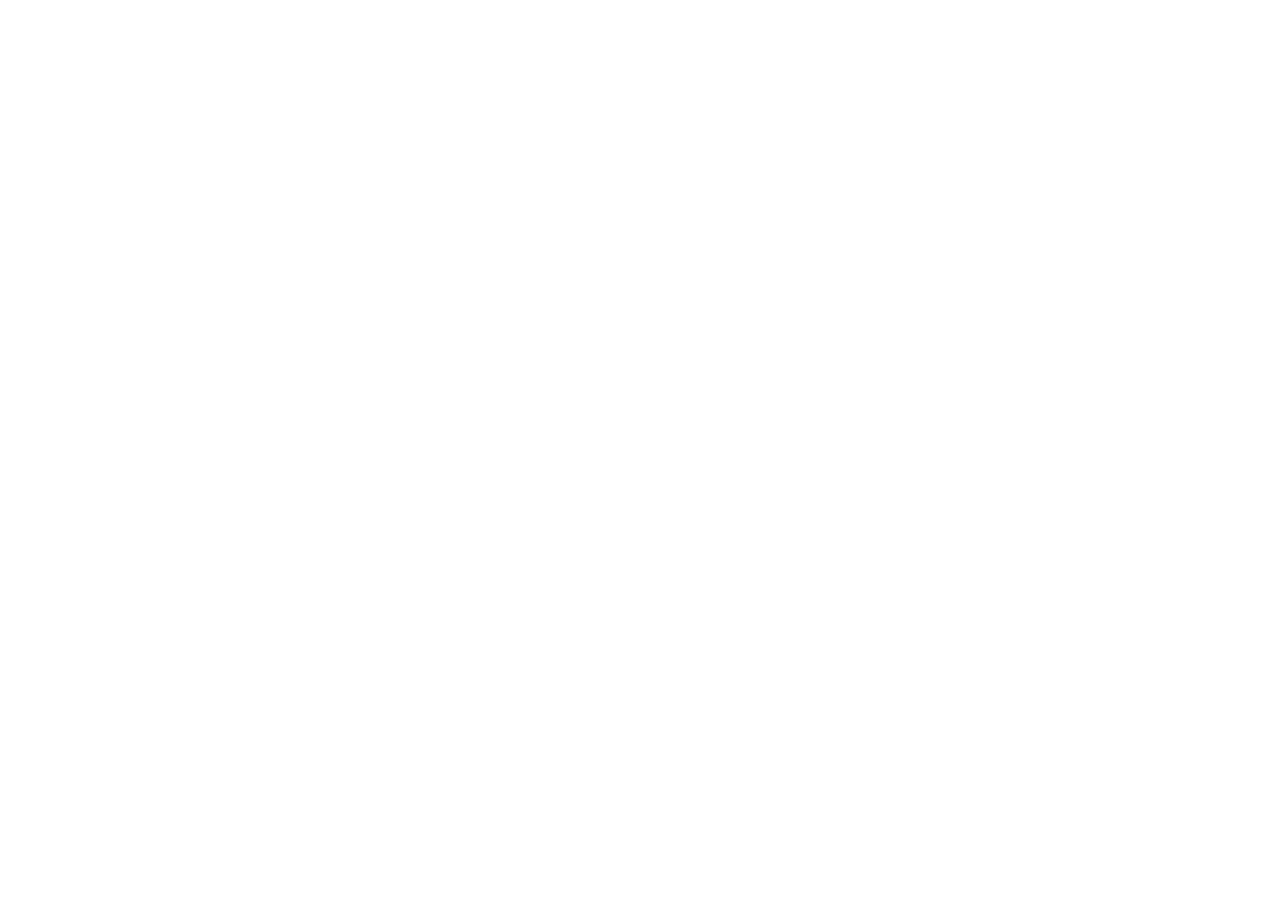
==== pages/PersonalProjects.html @ 025321ef "basic structure" ====
<!DOCTYPE html>
<html lang="en">

    <head>
        <meta charset ="UTF-8">
        <link rel = "stylesheet" href = "styles.css"/>
        <title>Jonathan | Personal Projects</title>
    </head>

    <body class = "personal">
        <div class = "page">
        </div>
    </body>

</html>
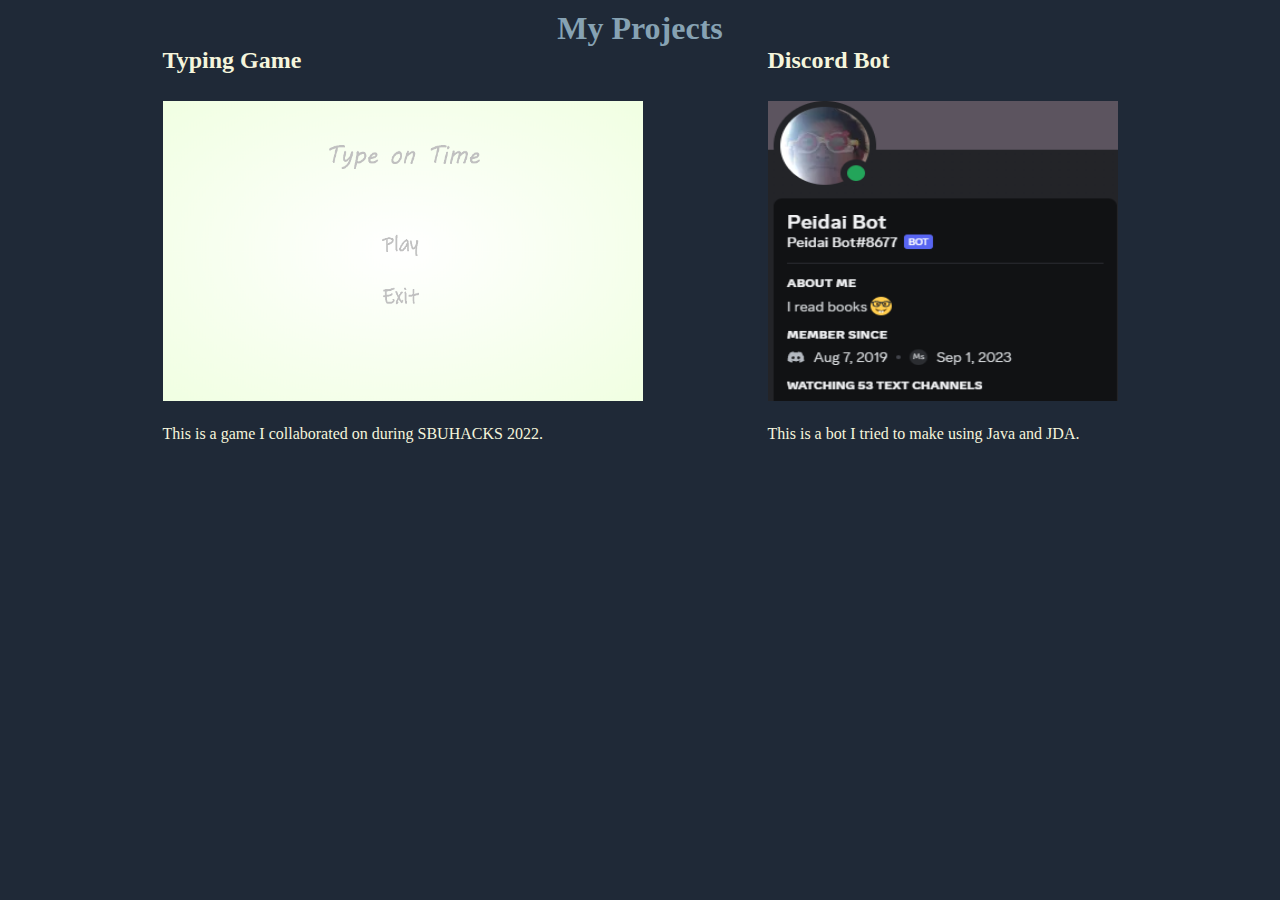
==== commit c918529f: "added projects" ====
--- a/pages/PersonalProjects.html
+++ b/pages/PersonalProjects.html
@@ -3,13 +3,27 @@
 
     <head>
         <meta charset ="UTF-8">
-        <link rel = "stylesheet" href = "styles.css"/>
-        <title>Jonathan | Personal Projects</title>
+        <meta name = "viewport" content = "width=device-width, initial-scale=1.0">
+        <link rel = "stylesheet" href = "../styles.css"/>
+        <title>Jonathan Rong | Personal Projects</title>
     </head>
 
     <body class = "personal">
-        <div class = "page">
+
+        <div class = "personalHeading">
+            <h1>My Projects</h1>
         </div>
+        <div class = "projects">
+            <div class = "project"><h2>Typing Game<br><br><a href = "https://github.com/kerwin145/Type-on-Time"><img style = "width: 480px; height: 300px;" src = "../images/typing.png" alt = "Typing Game"></a></h2>
+            <br>
+            This is a game I collaborated on during SBUHACKS 2022.
+            </div>
+            <div class = "project"><h2>Discord Bot<br><br><a href = "https://github.com/JonathanR3/discordbot"><img style = "width: 350px; height: 300px;" src = "../images/discordbot.png" alt = "Typing Game"></a></h2>
+                <br>
+                This is a bot I tried to make using Java and JDA.
+                <br>
+        </div> 
+
     </body>
 
 </html>--- a/styles.css
+++ b/styles.css
@@ -0,0 +1,134 @@
+* {
+    box-sizing: border-box;
+    margin: 0;
+    padding: 0;
+}
+
+a:link, a:visited, a:hover {
+    font-weight: bold;
+    display: inline-block;
+    text-decoration: none;
+    color: white;
+}
+
+html {
+    scroll-behavior: smooth;
+}
+
+.logo {
+    margin-top: auto;
+    height: 150px;
+    width: 150px;
+    margin-right: auto;
+    margin-bottom: auto;
+        display: flex;
+    justify-content: flex-end;
+}
+.main {
+    background-color: #1F2937;
+    padding-top: 10px;
+    padding-left: 100px;
+    padding-right: 100px;
+    padding-bottom: 25px;
+}
+
+.personal {
+    background-color: #1F2937;
+    padding-top: 10px;
+    padding-left: 100px;
+    padding-right: 100px;
+    padding-bottom: 25px;
+}
+
+.header {
+    height: 300px;
+    background-color: #1F2937;
+    display: flex;
+    justify-content: flex-end;
+    align-items: center;
+}
+
+.personalHeading {
+    background-color: #1F2937;
+    text-align: center;
+    color: #86A2B3;
+}
+
+.projects {
+    display: flex;
+    color: beige;
+    text-align: Justify;
+    list-style-type: none;
+}
+
+.project {
+    flex: 0;
+    justify-content: center;
+    margin: auto;
+}
+
+.links {
+    padding: 10px 25px;
+    display: inline-block;
+    justify-content: center;
+    font-size: 18px;
+}
+#hero {
+    height: 600px;
+    background-color: #6C85DE;
+    display:flex;
+    align-items: center;
+    justify-content: flex-end;
+}
+.banner {
+    height: 300px;
+    width: 650px;
+    order: 2;
+    padding-right: 50px;
+    margin-left: 500px;
+    margin-top: 50px;
+    margin-bottom: 50px;
+    max-width: 100%;
+    max-height: 100%;
+}
+.intro {
+    flex: 1;
+    display: inline-block;
+    text-align: center;
+    font-family: 'Fira Code'; 
+    order: 1;
+    justify-content: center;
+}
+#about {
+    height: 800px;
+    background-color: #86A2B3;
+    color: darkslategrey;
+}
+.aboutme {
+    text-align: center;
+}
+
+#footer {
+    height: 300px;
+    background-color: #C0C0C0;
+    text-align: center;
+}
+.contacts {
+    display: flex;
+    justify-content: flex-end;
+}
+.info {
+    color: #B0E0E6;
+    flex: 1;
+    border-radius: 50px;
+    border: 30px solid #696969;
+    background-image: linear-gradient(to bottom, #393e46 , gray);
+    padding: 20px; 
+    margin: 30px;
+    width: 200px;
+    height: 150px;  
+}
+li {
+    list-style-type: none;
+}
+
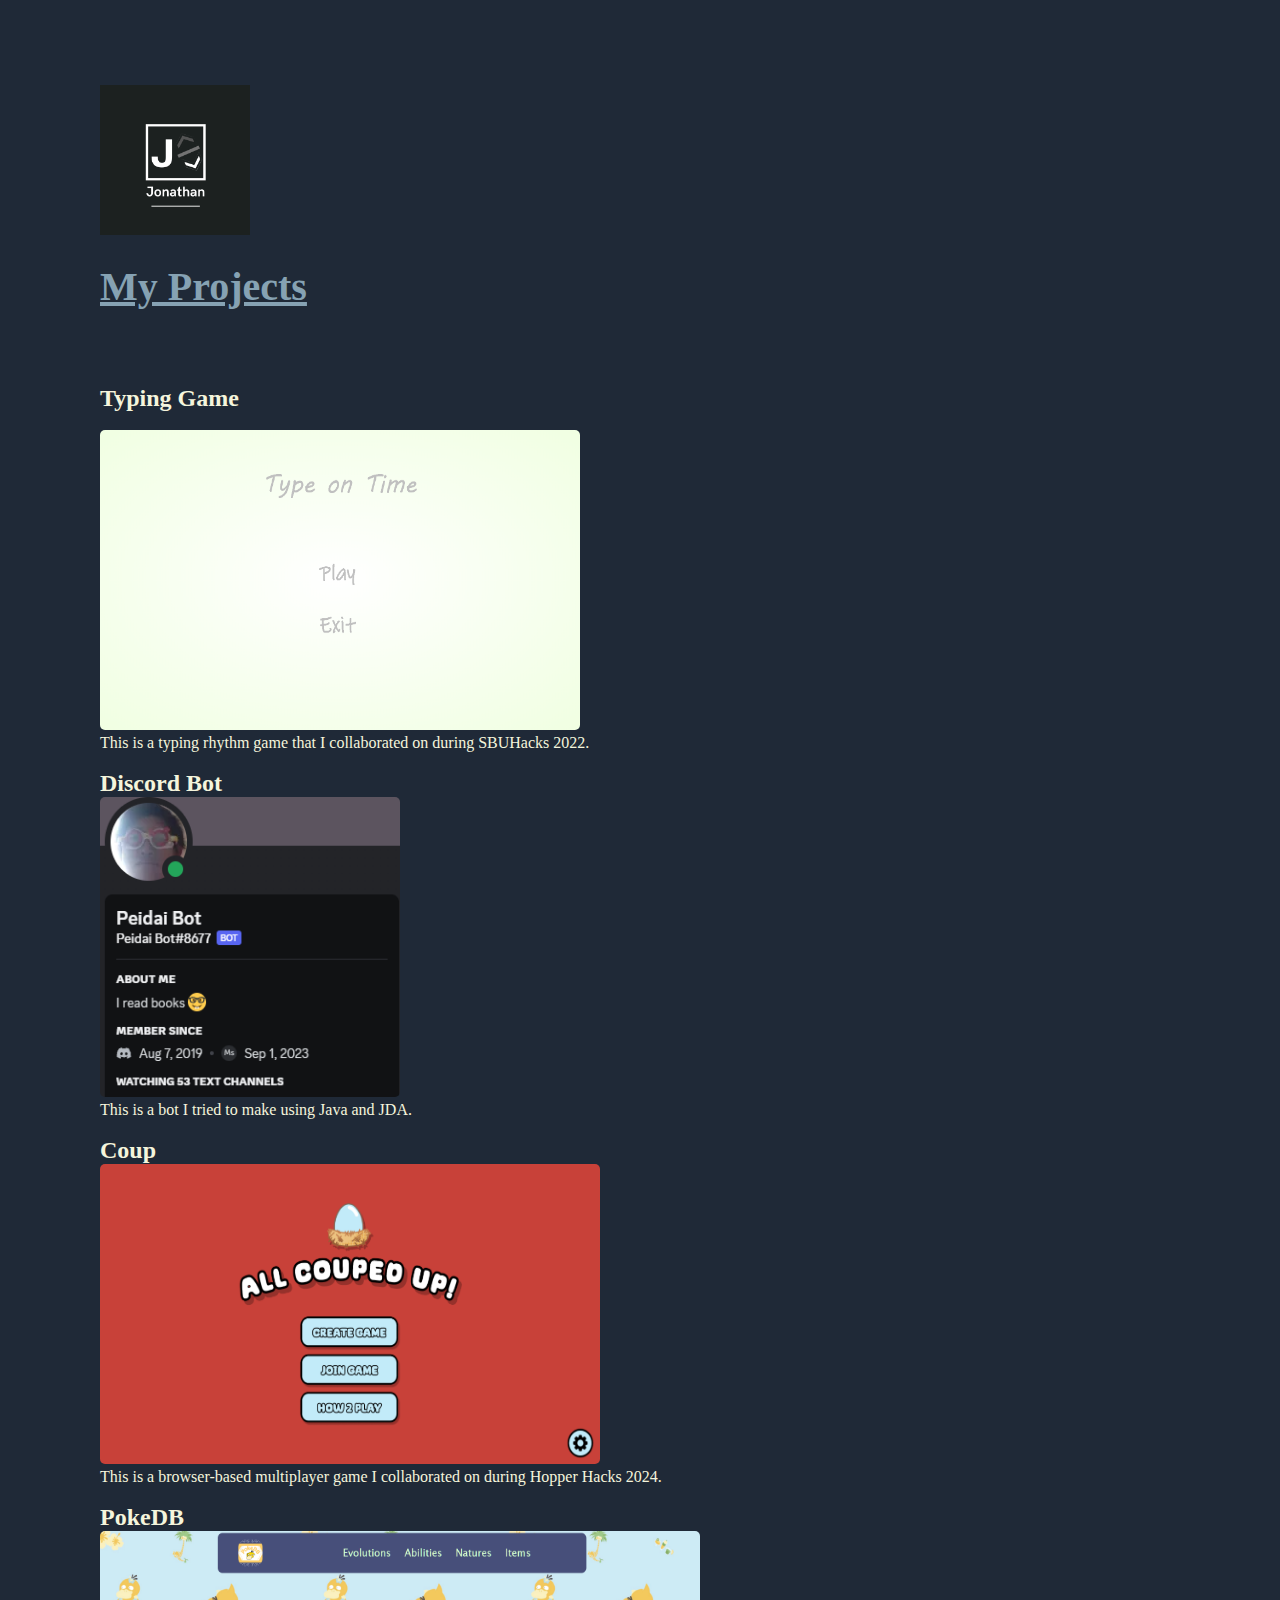
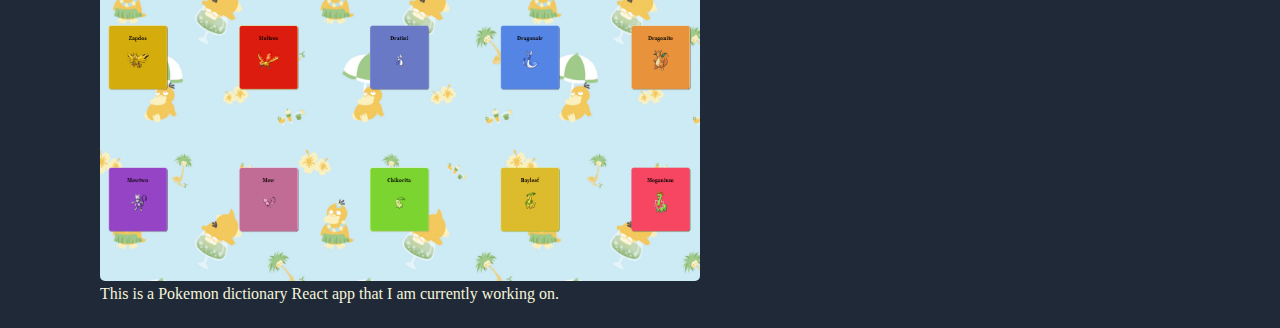
==== commit 8e8791cf: "updated projects" ====
--- a/pages/PersonalProjects.html
+++ b/pages/PersonalProjects.html
@@ -9,19 +9,27 @@
     </head>
 
     <body class = "personal">
-
-        <div class = "personalHeading">
+        <div class = "personal-heading">
+            <a class = "logo" href = "../index.html">
+                <img class = "logo" src = "../images/LOGO.png" alt = "Home Logo">
+            </a>
+            <br><br>
             <h1>My Projects</h1>
         </div>
+
         <div class = "projects">
-            <div class = "project"><h2>Typing Game<br><br><a href = "https://github.com/kerwin145/Type-on-Time"><img style = "width: 480px; height: 300px;" src = "../images/typing.png" alt = "Typing Game"></a></h2>
-            <br>
-            This is a game I collaborated on during SBUHACKS 2022.
-            </div>
-            <div class = "project"><h2>Discord Bot<br><br><a href = "https://github.com/JonathanR3/discordbot"><img style = "width: 350px; height: 300px;" src = "../images/discordbot.png" alt = "Typing Game"></a></h2>
-                <br>
-                This is a bot I tried to make using Java and JDA.
-                <br>
+            <div class = "project"><h2>Typing Game</h2><br><a href = "https://github.com/kerwin145/Type-on-Time"><img class = "project-img" style = "width: 480px; height: 300px;" src = "../images/typing.png" alt = "Typing Game"></a>
+            <p>This is a typing rhythm game that I collaborated on during SBUHacks 2022.</p><br>
+
+            <div class = "project"><h2>Discord Bot</h2><a href = "https://github.com/JonathanR3/discordbot"><img class = "project-img" style = "width: 300px; height: 300px;" src = "../images/discordbot.png" alt = "Typing Game"></a>
+            <p>This is a bot I tried to make using Java and JDA.</p><br>
+
+            <div class = "project"><h2>Coup</h2><a href = "https://github.com/sp3ngler/all-couped-up"><img class = "project-img" style = "width: 500px; height: 300px;" src = "../images/coup.png" alt = "Coup"></a>
+            <p>This is a browser-based multiplayer game I collaborated on during Hopper Hacks 2024.</p><br>
+
+            <div class = "project"><h2>PokeDB</h2><a href = "https://github.com/JonathanR3/PokeDB"><img class = "project-img" style = "width: 600px; height: 350px;" src = "../images/poke.png" alt = "PokeDB"></a>
+            <p>This is a Pokemon dictionary React app that I am currently working on.</p>
+
         </div> 
 
     </body>
--- a/styles.css
+++ b/styles.css
@@ -48,24 +48,29 @@
     align-items: center;
 }
 
-.personalHeading {
+.personal-heading {
+    margin-top: 75px;
     background-color: #1F2937;
-    text-align: center;
+    height: 300px;
+    align-items: center;
     color: #86A2B3;
+    font-size: 20px;
+    text-decoration: underline;
 }
 
 .projects {
-    display: flex;
+    display: inline;
+    align-items: center;
     color: beige;
     text-align: Justify;
     list-style-type: none;
+    justify-content: center;
 }
 
-.project {
-    flex: 0;
-    justify-content: center;
-    margin: auto;
+.project-img {
+    border-radius: 5px;
 }
+
 
 .links {
     padding: 10px 25px;
@@ -77,6 +82,7 @@
     height: 600px;
     background-color: #6C85DE;
     display:flex;
+    border-radius: 20px 20px 0px 0px;
     align-items: center;
     justify-content: flex-end;
 }
@@ -109,6 +115,7 @@
 }
 
 #footer {
+    border-radius: 0px 0px 20px 20px;
     height: 300px;
     background-color: #C0C0C0;
     text-align: center;
@@ -121,7 +128,7 @@
     color: #B0E0E6;
     flex: 1;
     border-radius: 50px;
-    border: 30px solid #696969;
+    border: 10px solid #696969;
     background-image: linear-gradient(to bottom, #393e46 , gray);
     padding: 20px; 
     margin: 30px;
